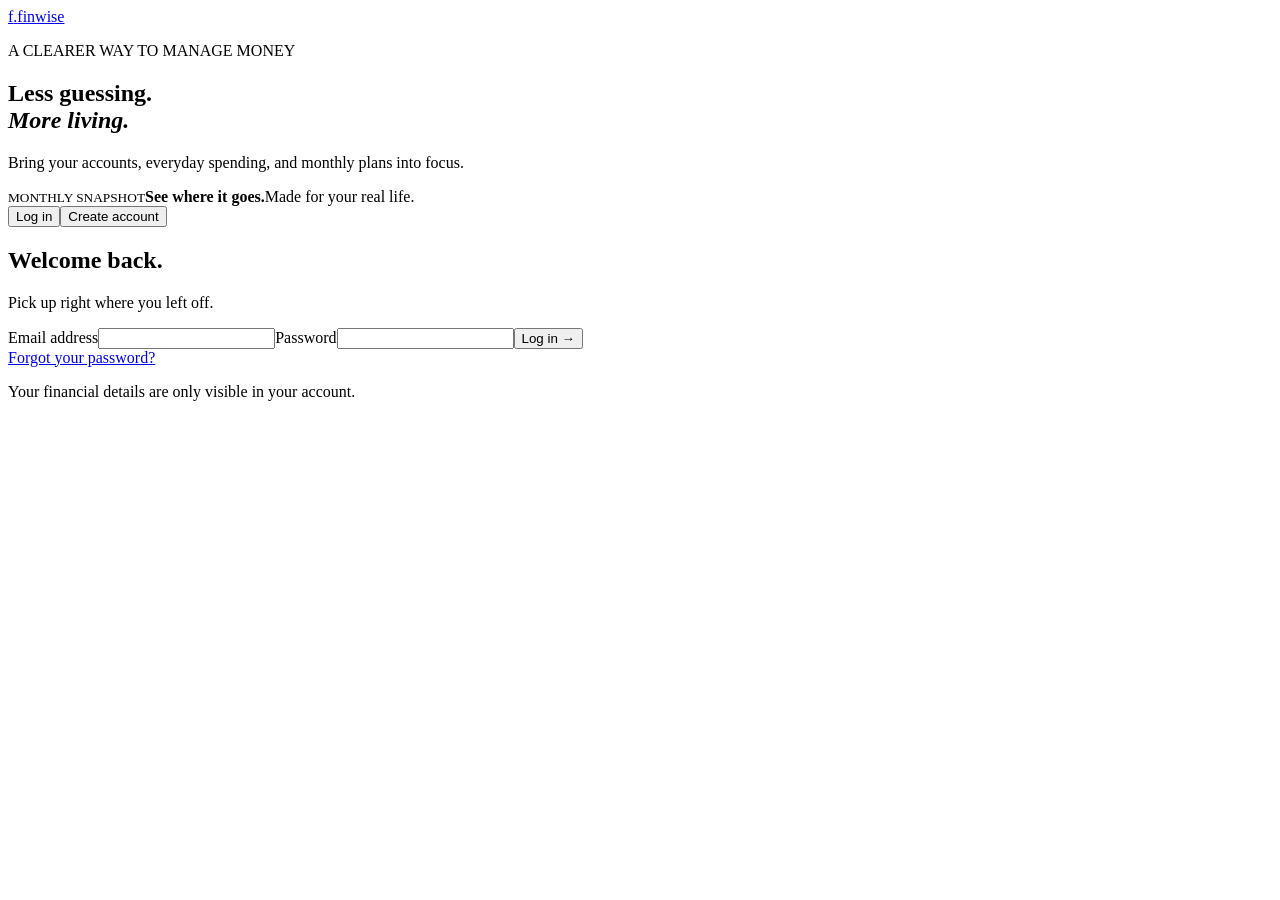
==== frontend/mvp/login.html @ 46d64364 "Build FinWise MVP and Render deployment blueprint" ====
<!doctype html><html lang="en"><head><meta charset="utf-8"><meta name="viewport" content="width=device-width,initial-scale=1"><title>Sign in — FinWise</title><link rel="icon" href="/assets/favicon.svg" type="image/svg+xml"><link rel="stylesheet" href="/assets/styles.css"><script defer src="/assets/common.js"></script><script defer src="/assets/auth.js"></script></head>
<body class="auth-page"><a class="brand auth-brand" href="/"><span class="brand-mark">f<span>.</span></span><span>finwise</span></a><main class="auth-layout"><section class="auth-story"><p class="eyebrow">A CLEARER WAY TO MANAGE MONEY</p><h1>Less guessing.<br><em>More living.</em></h1><p>Bring your accounts, everyday spending, and monthly plans into focus.</p><div class="auth-decoration"><div><small>MONTHLY SNAPSHOT</small><strong>See where it goes.</strong><span>Made for your real life.</span></div></div></section><section class="auth-panel"><div class="auth-card"><div class="auth-tabs" role="tablist" aria-label="Authentication"><button id="login-tab" role="tab" aria-selected="true">Log in</button><button id="register-tab" role="tab" aria-selected="false">Create account</button></div><div id="login-panel"><h2>Welcome back.</h2><p>Pick up right where you left off.</p><form id="login-form"><label>Email address<input name="email" type="email" autocomplete="email" required></label><label>Password<input name="password" type="password" autocomplete="current-password" required></label><button class="button button-dark button-wide" type="submit">Log in <span aria-hidden="true">→</span></button></form><a class="small-link" href="/reset">Forgot your password?</a></div><div id="register-panel" hidden><h2>Start fresh.</h2><p>It only takes a minute to get going.</p><form id="register-form"><label>Your name<input name="full_name" autocomplete="name" maxlength="120" required></label><label>Email address<input name="email" type="email" autocomplete="email" required></label><label>Password <small>At least 12 characters</small><input name="password" type="password" autocomplete="new-password" minlength="12" required></label><button class="button button-dark button-wide" type="submit">Create account <span aria-hidden="true">→</span></button></form></div><p class="form-message" id="auth-message" role="alert"></p><p class="auth-footnote">Your financial details are only visible in your account.</p></div></section></main></body></html>
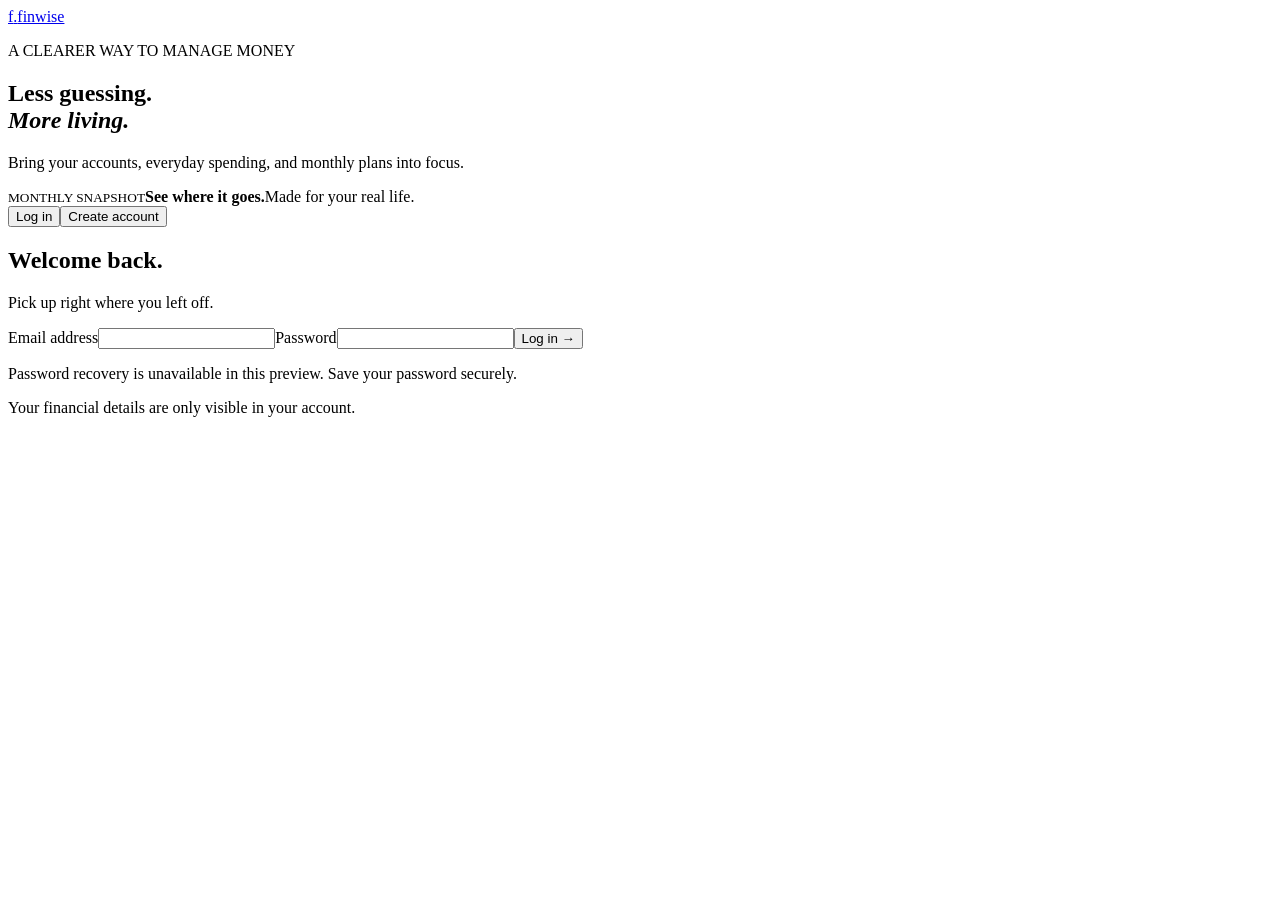
==== commit 030f5a69: "Prepare secure Render Free preview with Neon" ====
--- a/frontend/mvp/login.html
+++ b/frontend/mvp/login.html
@@ -1,2 +1,2 @@
 <!doctype html><html lang="en"><head><meta charset="utf-8"><meta name="viewport" content="width=device-width,initial-scale=1"><title>Sign in — FinWise</title><link rel="icon" href="/assets/favicon.svg" type="image/svg+xml"><link rel="stylesheet" href="/assets/styles.css"><script defer src="/assets/common.js"></script><script defer src="/assets/auth.js"></script></head>
-<body class="auth-page"><a class="brand auth-brand" href="/"><span class="brand-mark">f<span>.</span></span><span>finwise</span></a><main class="auth-layout"><section class="auth-story"><p class="eyebrow">A CLEARER WAY TO MANAGE MONEY</p><h1>Less guessing.<br><em>More living.</em></h1><p>Bring your accounts, everyday spending, and monthly plans into focus.</p><div class="auth-decoration"><div><small>MONTHLY SNAPSHOT</small><strong>See where it goes.</strong><span>Made for your real life.</span></div></div></section><section class="auth-panel"><div class="auth-card"><div class="auth-tabs" role="tablist" aria-label="Authentication"><button id="login-tab" role="tab" aria-selected="true">Log in</button><button id="register-tab" role="tab" aria-selected="false">Create account</button></div><div id="login-panel"><h2>Welcome back.</h2><p>Pick up right where you left off.</p><form id="login-form"><label>Email address<input name="email" type="email" autocomplete="email" required></label><label>Password<input name="password" type="password" autocomplete="current-password" required></label><button class="button button-dark button-wide" type="submit">Log in <span aria-hidden="true">→</span></button></form><a class="small-link" href="/reset">Forgot your password?</a></div><div id="register-panel" hidden><h2>Start fresh.</h2><p>It only takes a minute to get going.</p><form id="register-form"><label>Your name<input name="full_name" autocomplete="name" maxlength="120" required></label><label>Email address<input name="email" type="email" autocomplete="email" required></label><label>Password <small>At least 12 characters</small><input name="password" type="password" autocomplete="new-password" minlength="12" required></label><button class="button button-dark button-wide" type="submit">Create account <span aria-hidden="true">→</span></button></form></div><p class="form-message" id="auth-message" role="alert"></p><p class="auth-footnote">Your financial details are only visible in your account.</p></div></section></main></body></html>
+<body class="auth-page"><a class="brand auth-brand" href="/"><span class="brand-mark">f<span>.</span></span><span>finwise</span></a><main class="auth-layout"><section class="auth-story"><p class="eyebrow">A CLEARER WAY TO MANAGE MONEY</p><h1>Less guessing.<br><em>More living.</em></h1><p>Bring your accounts, everyday spending, and monthly plans into focus.</p><div class="auth-decoration"><div><small>MONTHLY SNAPSHOT</small><strong>See where it goes.</strong><span>Made for your real life.</span></div></div></section><section class="auth-panel"><div class="auth-card"><div class="auth-tabs" role="tablist" aria-label="Authentication"><button id="login-tab" role="tab" aria-selected="true">Log in</button><button id="register-tab" role="tab" aria-selected="false">Create account</button></div><div id="login-panel"><h2>Welcome back.</h2><p>Pick up right where you left off.</p><form id="login-form"><label>Email address<input name="email" type="email" autocomplete="email" required></label><label>Password<input name="password" type="password" autocomplete="current-password" required></label><button class="button button-dark button-wide" type="submit">Log in <span aria-hidden="true">→</span></button></form></div><div id="register-panel" hidden><h2>Start fresh.</h2><p>It only takes a minute to get going.</p><form id="register-form"><label>Your name<input name="full_name" autocomplete="name" maxlength="120" required></label><label>Email address<input name="email" type="email" autocomplete="email" required></label><label>Password <small>At least 12 characters</small><input name="password" type="password" autocomplete="new-password" minlength="12" required></label><button class="button button-dark button-wide" type="submit">Create account <span aria-hidden="true">→</span></button></form></div><p class="form-message" id="auth-message" role="alert"></p><p class="auth-footnote">Password recovery is unavailable in this preview. Save your password securely.</p><p class="auth-footnote">Your financial details are only visible in your account.</p></div></section></main></body></html>
